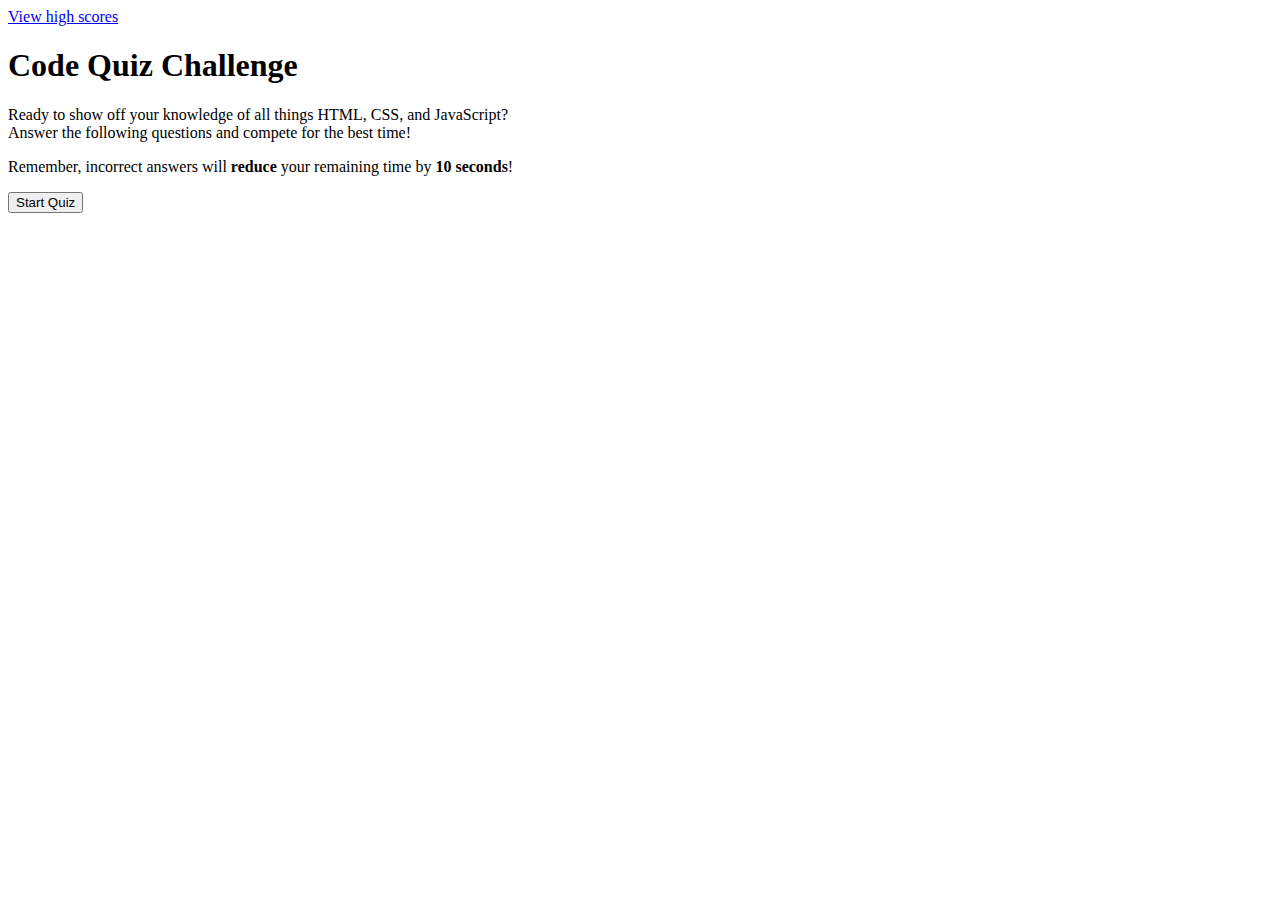
==== index.html @ 4cdd15a3 "initial file load with basic HTML" ====
<!DOCTYPE html>
<html lang="en">

<head>
  <meta charset="UTF-8">
  <meta http-equiv="X-UA-Compatible" content="IE=edge">
  <meta name="viewport" content="width=device-width, initial-scale=1.0">
  <link rel="stylesheet" type="text/css" href="./assets/css/style.css">
  <title>Code Quiz</title>
</head>

<body>
  <header>
    <a href="./highscores.html">View high scores</a>
    <div class="timer"></div>
  </header>

  <main>
    <div class="container">
      <section class="question-text">
        <h1>Code Quiz Challenge</h1>
        <p>Ready to show off your knowledge of all things HTML, CSS, and JavaScript?
          <br />
          Answer the following questions and compete for the best time!
        </p>
        <p>Remember, incorrect answers will <strong>reduce</strong> your remaining time by <strong>10 seconds</strong>!
        </p>
        <div class="answer-choices">
          <ul id="options"></ul>
        </div>
        <button id="startQuiz">Start Quiz</button>
      </section>
    </div>
  </main>

  <script src="./assets/js/script.js"></script>

</body>

</html>
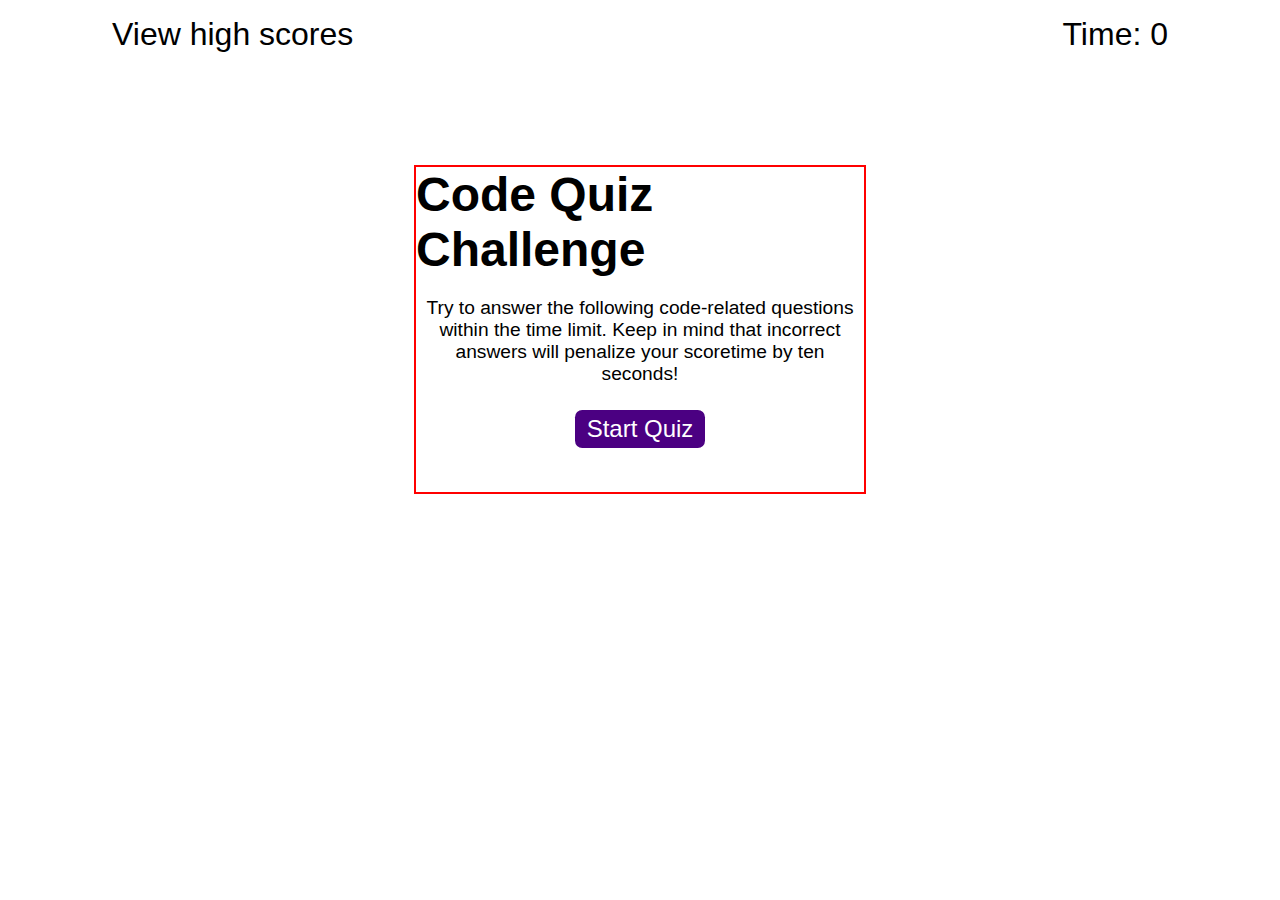
==== commit e80ded3e: "correcting initial files" ====
--- a/index.html
+++ b/index.html
@@ -12,23 +12,41 @@
 <body>
   <header>
     <a href="./highscores.html">View high scores</a>
-    <div class="timer"></div>
+    <div id="time-text">Time: <span id="time">0</span></div>
   </header>
 
   <main>
-    <div class="container">
-      <section class="question-text">
-        <h1>Code Quiz Challenge</h1>
-        <p>Ready to show off your knowledge of all things HTML, CSS, and JavaScript?
-          <br />
-          Answer the following questions and compete for the best time!
+    <div class="container" id="start">
+      <section class="start-page text-body">
+        <h1 class="text-large">Code Quiz Challenge</h1>
+        <p class="text-center text-small" id="start-text">Try to answer the following code-related questions within the time limit. 
+          Keep in mind that incorrect answers will penalize your scoretime by ten seconds!
         </p>
-        <p>Remember, incorrect answers will <strong>reduce</strong> your remaining time by <strong>10 seconds</strong>!
-        </p>
-        <div class="answer-choices">
-          <ul id="options"></ul>
+        <button type="button" class="btn text-center" id="start-quiz">Start Quiz</button>
+      </section>
+    </div>
+    <div class="container" id="quiz-page">
+      <section class="quiz text-body" id="quiz">
+        <h1 class="text-med" id="question">Test</h1>
+        <div id="choices">
+          <button type="button" class="btn text-left" id="option1">1</button>
+          <button type="button" class="btn text-left" id="option2">2</button>
+          <button type="button" class="btn text-left" id="option3">3</button>
+          <button type="button" class="btn text-left" id="option4">4</button>
         </div>
-        <button id="startQuiz">Start Quiz</button>
+        <div id="answer">
+          <p class="answer-eval">Test</p>
+        </div>
+      </section>
+    </div>
+    <div class="container" id="final-score">
+      <section class="score text-body" id="score-entry">
+        <h1 class="text-med">All done!</h1>
+        <p class="input-text text-small">Your final score: <span class="text-small" id="score"></span></p>
+        <div>
+          <p class="input-text text-small">Enter your initials: <input type="text" id="initials"></p>
+          <button type="button" class="btn text-center" id="submit-score">Submit</button>
+        </div>
       </section>
     </div>
   </main>
--- a/assets/css/style.css
+++ b/assets/css/style.css
@@ -0,0 +1,147 @@
+:root {
+  --question-font-size: 25px;
+  --btn-background: indigo;
+  --btn-font-color: white;
+}
+
+* {
+  margin: 0;
+  border: 0;
+  font-family:'TW Cen MT', 'Trebuchet MS', Arial, sans-serif;
+}
+
+/* General styling START */
+.btn {
+  background-color: var(--btn-background);
+  color: var(--btn-font-color);
+  border-radius: 0.3em;
+  font-size: 1.5em;
+  padding: 0.2em 0.5em;
+  margin-bottom: 10%;
+}
+
+.text-body {
+  border: 2px red solid;
+  width: 35%;
+  display: flex;
+  flex-wrap: wrap;
+  flex-direction: column;
+}
+
+.text-large {
+  font-size: 3em;
+  font-weight: bold;
+  margin-bottom: 20px;
+}
+
+.text-med {
+  font-size: 2.5em;
+  font-weight: bold;
+}
+
+.text-small {
+  font-size: 1.2em;
+}
+
+.text-left {
+  text-align: left;
+}
+
+.text-center {
+  text-align: center;
+}
+/* General styling END */
+
+/* High score link and timer START */
+header {
+  display: flex;
+  justify-content: space-between;
+  margin: 1em 7em 7em 7em;
+}
+
+header a {
+  text-decoration: none;
+  color: var(--answer-background);
+  font-size: 2em;
+}
+
+#time-text {
+  font-size: 2em;
+}
+/* High score and timer END */
+
+.container {
+  display: flex;
+  justify-content: center;
+}
+
+/* Start screen START */
+.start-page h1 {
+  align-self: center;
+}
+
+#start-text {
+  font-size: 1.2em;
+  margin-bottom: 25px;
+}
+
+.start-page button {
+  align-self: center;
+}
+/* Start screen END */
+
+/* Initial load Start */
+#quiz, #score-entry {
+  display: none;
+}
+/* Initial load END */
+
+/* Quiz START */
+#question {
+  text-align: left;
+}
+
+#choices {
+  display: flex;
+  flex-direction: column;
+  align-self: flex-start;
+  justify-content: space-between;
+  margin-left: 2%;
+}
+
+.answer-eval {
+  font-size:2em;
+  font-style: italic;
+  color: gray;
+  border-top: 3px grey solid;
+}
+/* Quiz END */
+
+/* Input START */
+.score h1 {
+  margin-bottom: 2%;
+}
+
+.score button {
+  align-self: center;
+}
+
+.score div {
+  display: flex;
+  flex-direction: row;
+}
+
+#submit {
+  margin-left: 5%;
+}
+
+.input-text {
+  margin-bottom: 5%;
+  margin-left: 2%;
+}
+
+#initials {
+  border: 2px black solid;
+  margin-right: 25px;
+}
+/* Input End */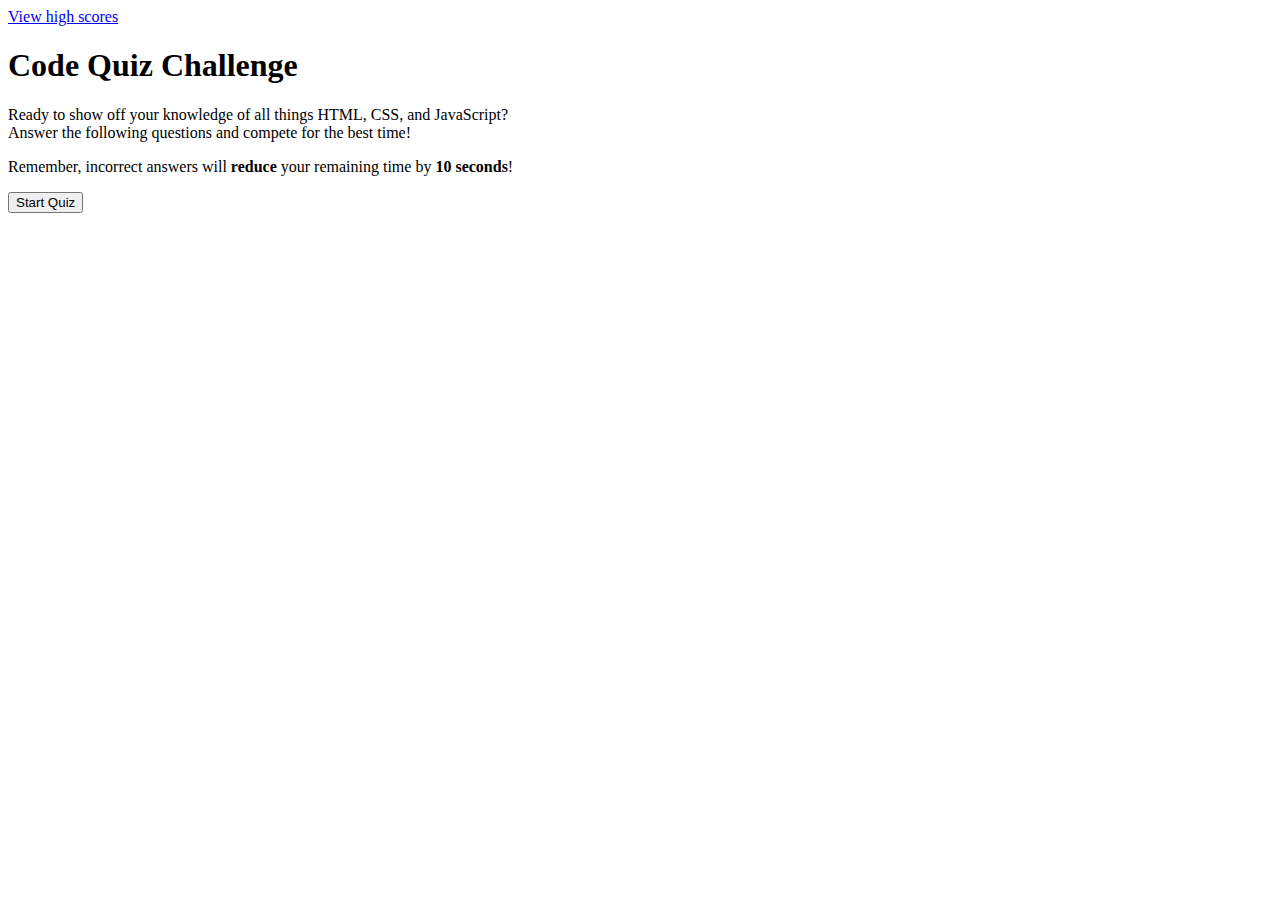
==== commit 7764046d: "Revert "correcting initial files"" ====
--- a/index.html
+++ b/index.html
@@ -12,41 +12,23 @@
 <body>
   <header>
     <a href="./highscores.html">View high scores</a>
-    <div id="time-text">Time: <span id="time">0</span></div>
+    <div class="timer"></div>
   </header>
 
   <main>
-    <div class="container" id="start">
-      <section class="start-page text-body">
-        <h1 class="text-large">Code Quiz Challenge</h1>
-        <p class="text-center text-small" id="start-text">Try to answer the following code-related questions within the time limit. 
-          Keep in mind that incorrect answers will penalize your scoretime by ten seconds!
+    <div class="container">
+      <section class="question-text">
+        <h1>Code Quiz Challenge</h1>
+        <p>Ready to show off your knowledge of all things HTML, CSS, and JavaScript?
+          <br />
+          Answer the following questions and compete for the best time!
         </p>
-        <button type="button" class="btn text-center" id="start-quiz">Start Quiz</button>
-      </section>
-    </div>
-    <div class="container" id="quiz-page">
-      <section class="quiz text-body" id="quiz">
-        <h1 class="text-med" id="question">Test</h1>
-        <div id="choices">
-          <button type="button" class="btn text-left" id="option1">1</button>
-          <button type="button" class="btn text-left" id="option2">2</button>
-          <button type="button" class="btn text-left" id="option3">3</button>
-          <button type="button" class="btn text-left" id="option4">4</button>
+        <p>Remember, incorrect answers will <strong>reduce</strong> your remaining time by <strong>10 seconds</strong>!
+        </p>
+        <div class="answer-choices">
+          <ul id="options"></ul>
         </div>
-        <div id="answer">
-          <p class="answer-eval">Test</p>
-        </div>
-      </section>
-    </div>
-    <div class="container" id="final-score">
-      <section class="score text-body" id="score-entry">
-        <h1 class="text-med">All done!</h1>
-        <p class="input-text text-small">Your final score: <span class="text-small" id="score"></span></p>
-        <div>
-          <p class="input-text text-small">Enter your initials: <input type="text" id="initials"></p>
-          <button type="button" class="btn text-center" id="submit-score">Submit</button>
-        </div>
+        <button id="startQuiz">Start Quiz</button>
       </section>
     </div>
   </main>
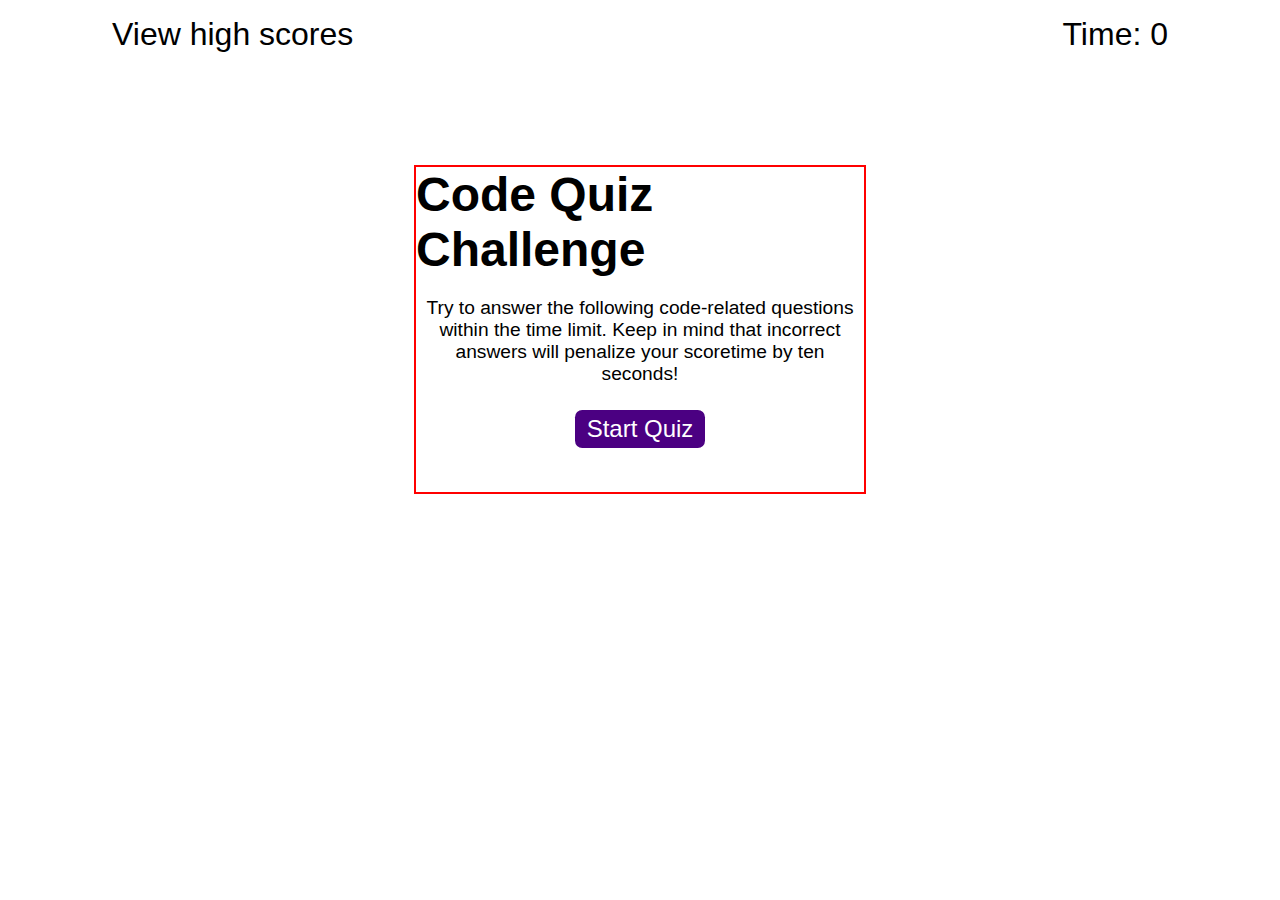
==== commit 50153b74: "Revert "Revert "correcting initial files""" ====
--- a/index.html
+++ b/index.html
@@ -12,23 +12,41 @@
 <body>
   <header>
     <a href="./highscores.html">View high scores</a>
-    <div class="timer"></div>
+    <div id="time-text">Time: <span id="time">0</span></div>
   </header>
 
   <main>
-    <div class="container">
-      <section class="question-text">
-        <h1>Code Quiz Challenge</h1>
-        <p>Ready to show off your knowledge of all things HTML, CSS, and JavaScript?
-          <br />
-          Answer the following questions and compete for the best time!
+    <div class="container" id="start">
+      <section class="start-page text-body">
+        <h1 class="text-large">Code Quiz Challenge</h1>
+        <p class="text-center text-small" id="start-text">Try to answer the following code-related questions within the time limit. 
+          Keep in mind that incorrect answers will penalize your scoretime by ten seconds!
         </p>
-        <p>Remember, incorrect answers will <strong>reduce</strong> your remaining time by <strong>10 seconds</strong>!
-        </p>
-        <div class="answer-choices">
-          <ul id="options"></ul>
+        <button type="button" class="btn text-center" id="start-quiz">Start Quiz</button>
+      </section>
+    </div>
+    <div class="container" id="quiz-page">
+      <section class="quiz text-body" id="quiz">
+        <h1 class="text-med" id="question">Test</h1>
+        <div id="choices">
+          <button type="button" class="btn text-left" id="option1">1</button>
+          <button type="button" class="btn text-left" id="option2">2</button>
+          <button type="button" class="btn text-left" id="option3">3</button>
+          <button type="button" class="btn text-left" id="option4">4</button>
         </div>
-        <button id="startQuiz">Start Quiz</button>
+        <div id="answer">
+          <p class="answer-eval">Test</p>
+        </div>
+      </section>
+    </div>
+    <div class="container" id="final-score">
+      <section class="score text-body" id="score-entry">
+        <h1 class="text-med">All done!</h1>
+        <p class="input-text text-small">Your final score: <span class="text-small" id="score"></span></p>
+        <div>
+          <p class="input-text text-small">Enter your initials: <input type="text" id="initials"></p>
+          <button type="button" class="btn text-center" id="submit-score">Submit</button>
+        </div>
       </section>
     </div>
   </main>
--- a/assets/css/style.css
+++ b/assets/css/style.css
@@ -0,0 +1,147 @@
+:root {
+  --question-font-size: 25px;
+  --btn-background: indigo;
+  --btn-font-color: white;
+}
+
+* {
+  margin: 0;
+  border: 0;
+  font-family:'TW Cen MT', 'Trebuchet MS', Arial, sans-serif;
+}
+
+/* General styling START */
+.btn {
+  background-color: var(--btn-background);
+  color: var(--btn-font-color);
+  border-radius: 0.3em;
+  font-size: 1.5em;
+  padding: 0.2em 0.5em;
+  margin-bottom: 10%;
+}
+
+.text-body {
+  border: 2px red solid;
+  width: 35%;
+  display: flex;
+  flex-wrap: wrap;
+  flex-direction: column;
+}
+
+.text-large {
+  font-size: 3em;
+  font-weight: bold;
+  margin-bottom: 20px;
+}
+
+.text-med {
+  font-size: 2.5em;
+  font-weight: bold;
+}
+
+.text-small {
+  font-size: 1.2em;
+}
+
+.text-left {
+  text-align: left;
+}
+
+.text-center {
+  text-align: center;
+}
+/* General styling END */
+
+/* High score link and timer START */
+header {
+  display: flex;
+  justify-content: space-between;
+  margin: 1em 7em 7em 7em;
+}
+
+header a {
+  text-decoration: none;
+  color: var(--answer-background);
+  font-size: 2em;
+}
+
+#time-text {
+  font-size: 2em;
+}
+/* High score and timer END */
+
+.container {
+  display: flex;
+  justify-content: center;
+}
+
+/* Start screen START */
+.start-page h1 {
+  align-self: center;
+}
+
+#start-text {
+  font-size: 1.2em;
+  margin-bottom: 25px;
+}
+
+.start-page button {
+  align-self: center;
+}
+/* Start screen END */
+
+/* Initial load Start */
+#quiz, #score-entry {
+  display: none;
+}
+/* Initial load END */
+
+/* Quiz START */
+#question {
+  text-align: left;
+}
+
+#choices {
+  display: flex;
+  flex-direction: column;
+  align-self: flex-start;
+  justify-content: space-between;
+  margin-left: 2%;
+}
+
+.answer-eval {
+  font-size:2em;
+  font-style: italic;
+  color: gray;
+  border-top: 3px grey solid;
+}
+/* Quiz END */
+
+/* Input START */
+.score h1 {
+  margin-bottom: 2%;
+}
+
+.score button {
+  align-self: center;
+}
+
+.score div {
+  display: flex;
+  flex-direction: row;
+}
+
+#submit {
+  margin-left: 5%;
+}
+
+.input-text {
+  margin-bottom: 5%;
+  margin-left: 2%;
+}
+
+#initials {
+  border: 2px black solid;
+  margin-right: 25px;
+}
+/* Input End */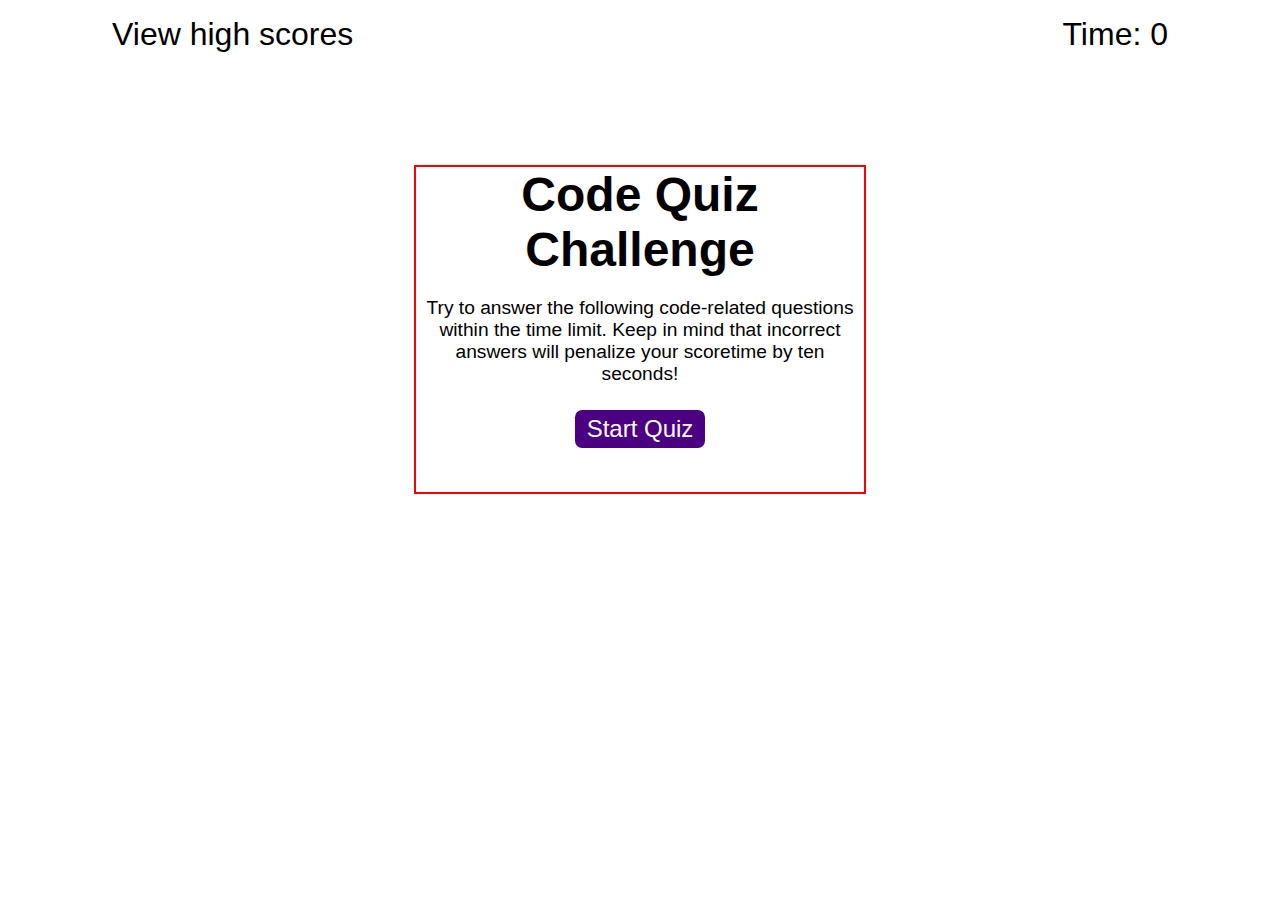
==== commit 90aa60eb: "built js script for all clicks and rendering" ====
--- a/index.html
+++ b/index.html
@@ -5,20 +5,20 @@
   <meta charset="UTF-8">
   <meta http-equiv="X-UA-Compatible" content="IE=edge">
   <meta name="viewport" content="width=device-width, initial-scale=1.0">
-  <link rel="stylesheet" type="text/css" href="./assets/css/style.css">
+   <link rel="stylesheet" type="text/css" href="./assets/css/style.css">
   <title>Code Quiz</title>
 </head>
 
 <body>
   <header>
-    <a href="./highscores.html">View high scores</a>
-    <div id="time-text">Time: <span id="time">0</span></div>
+      <a id="highscore" href="./highscores.html">View high scores</a>
+      <div id="time-text">Time: <span id="time">0</span></div>
   </header>
 
   <main>
     <div class="container" id="start">
       <section class="start-page text-body">
-        <h1 class="text-large">Code Quiz Challenge</h1>
+        <h1 class="text-large text-center">Code Quiz Challenge</h1>
         <p class="text-center text-small" id="start-text">Try to answer the following code-related questions within the time limit. 
           Keep in mind that incorrect answers will penalize your scoretime by ten seconds!
         </p>
@@ -27,15 +27,15 @@
     </div>
     <div class="container" id="quiz-page">
       <section class="quiz text-body" id="quiz">
-        <h1 class="text-med" id="question">Test</h1>
+        <h1 class="text-med" id="question"></h1>
         <div id="choices">
-          <button type="button" class="btn text-left" id="option1">1</button>
-          <button type="button" class="btn text-left" id="option2">2</button>
-          <button type="button" class="btn text-left" id="option3">3</button>
-          <button type="button" class="btn text-left" id="option4">4</button>
+          <!-- <button type="button" class="btn text-left" id="option1 0"></button>
+          <button type="button" class="btn text-left" id="option2 1"></button>
+          <button type="button" class="btn text-left" id="option3 2"></button>
+          <button type="button" class="btn text-left" id="option4 3"></button> -->
         </div>
         <div id="answer">
-          <p class="answer-eval">Test</p>
+          <p class="answer-eval"></p>
         </div>
       </section>
     </div>
@@ -51,6 +51,9 @@
     </div>
   </main>
 
+  <script src="https://code.jquery.com/jquery-3.3.1.slim.min.js" integrity="sha384-q8i/X+965DzO0rT7abK41JStQIAqVgRVzpbzo5smXKp4YfRvH+8abtTE1Pi6jizo" crossorigin="anonymous"></script>
+  <script src="https://cdn.jsdelivr.net/npm/popper.js@1.14.7/dist/umd/popper.min.js" integrity="sha384-UO2eT0CpHqdSJQ6hJty5KVphtPhzWj9WO1clHTMGa3JDZwrnQq4sF86dIHNDz0W1" crossorigin="anonymous"></script>
+  <script src="https://cdn.jsdelivr.net/npm/bootstrap@4.3.1/dist/js/bootstrap.min.js" integrity="sha384-JjSmVgyd0p3pXB1rRibZUAYoIIy6OrQ6VrjIEaFf/nJGzIxFDsf4x0xIM+B07jRM" crossorigin="anonymous"></script>
   <script src="./assets/js/script.js"></script>
 
 </body>
--- a/assets/css/style.css
+++ b/assets/css/style.css
@@ -91,7 +91,7 @@
 /* Start screen END */
 
 /* Initial load Start */
-#quiz, #score-entry {
+#quiz-page, #final-score {
   display: none;
 }
 /* Initial load END */
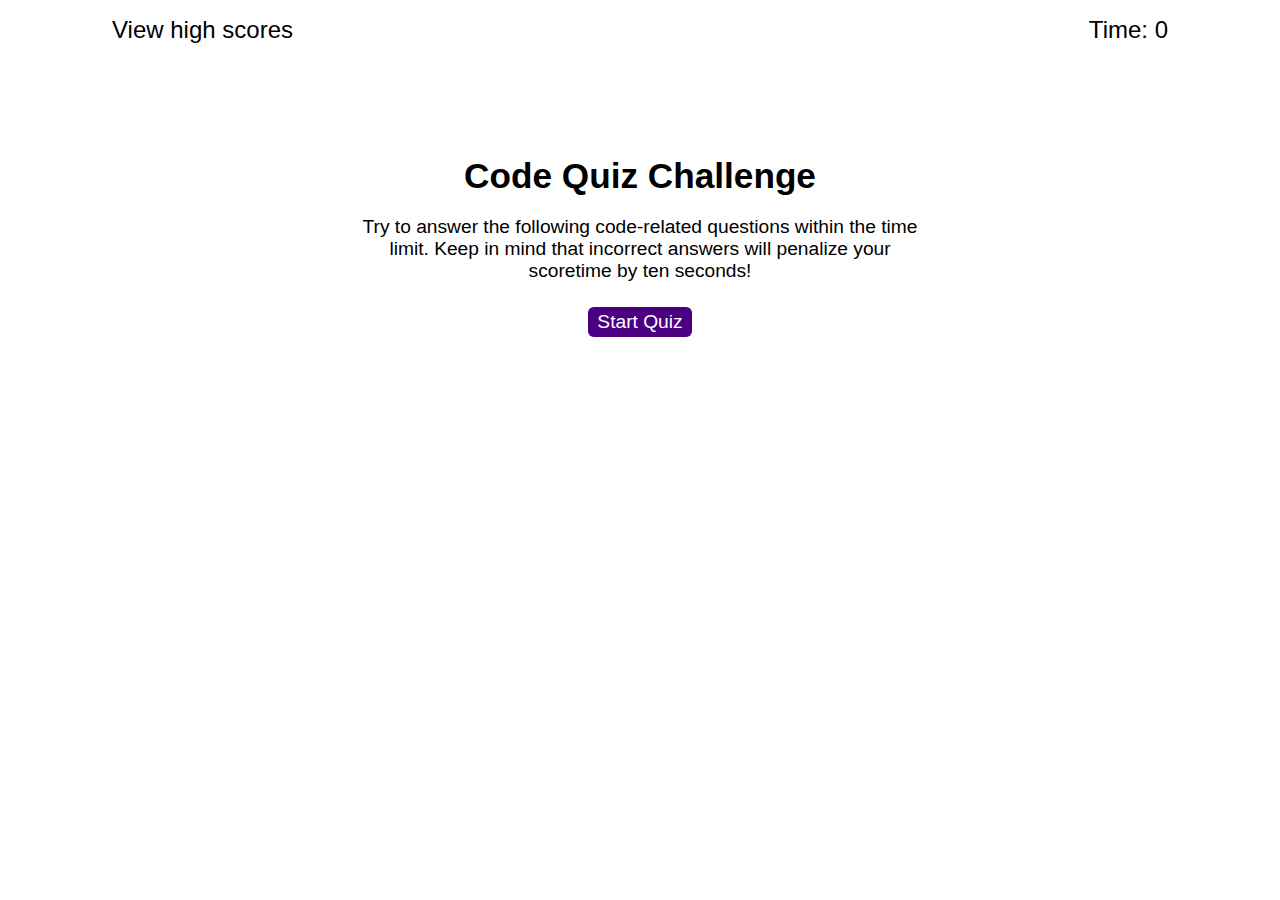
==== commit 8445908c: "updated script to correct issues with timer, timeout, button display; updated style for all elements" ====
--- a/index.html
+++ b/index.html
@@ -22,20 +22,16 @@
         <p class="text-center text-small" id="start-text">Try to answer the following code-related questions within the time limit. 
           Keep in mind that incorrect answers will penalize your scoretime by ten seconds!
         </p>
-        <button type="button" class="btn text-center" id="start-quiz">Start Quiz</button>
+        <button type="button" class="btn text-center" id="start-quiz"><span>Start Quiz</span></button>
       </section>
     </div>
     <div class="container" id="quiz-page">
       <section class="quiz text-body" id="quiz">
         <h1 class="text-med" id="question"></h1>
         <div id="choices">
-          <!-- <button type="button" class="btn text-left" id="option1 0"></button>
-          <button type="button" class="btn text-left" id="option2 1"></button>
-          <button type="button" class="btn text-left" id="option3 2"></button>
-          <button type="button" class="btn text-left" id="option4 3"></button> -->
         </div>
         <div id="answer">
-          <p class="answer-eval"></p>
+          <p id="answer-eval"></p>
         </div>
       </section>
     </div>
--- a/assets/css/style.css
+++ b/assets/css/style.css
@@ -15,32 +15,33 @@
   background-color: var(--btn-background);
   color: var(--btn-font-color);
   border-radius: 0.3em;
-  font-size: 1.5em;
+  font-size: 1.2em;
   padding: 0.2em 0.5em;
   margin-bottom: 10%;
 }
 
 .text-body {
-  border: 2px red solid;
-  width: 35%;
+  /* border: 2px red solid; */
+  width: 45%;
   display: flex;
   flex-wrap: wrap;
   flex-direction: column;
 }
 
 .text-large {
-  font-size: 3em;
+  font-size: 2.2em;
   font-weight: bold;
   margin-bottom: 20px;
 }
 
 .text-med {
-  font-size: 2.5em;
+  font-size: 1.5em;
   font-weight: bold;
+  margin-bottom: 20px;
 }
 
 .text-small {
-  font-size: 1.2em;
+  font-size: 1em;
 }
 
 .text-left {
@@ -62,11 +63,11 @@
 header a {
   text-decoration: none;
   color: var(--answer-background);
-  font-size: 2em;
+  font-size: 1.5em;
 }
 
 #time-text {
-  font-size: 2em;
+  font-size: 1.5em;
 }
 /* High score and timer END */
 
@@ -109,8 +110,8 @@
   margin-left: 2%;
 }
 
-.answer-eval {
-  font-size:2em;
+#answer-eval {
+  font-size:1.2em;
   font-style: italic;
   color: gray;
   border-top: 3px grey solid;
@@ -122,16 +123,17 @@
   margin-bottom: 2%;
 }
 
-.score button {
-  align-self: center;
-}
-
 .score div {
   display: flex;
   flex-direction: row;
 }
 
-#submit {
+.score div button {
+  align-self: center;
+}
+
+#submit-score {
+  font-size: 1.2em;
   margin-left: 5%;
 }
 
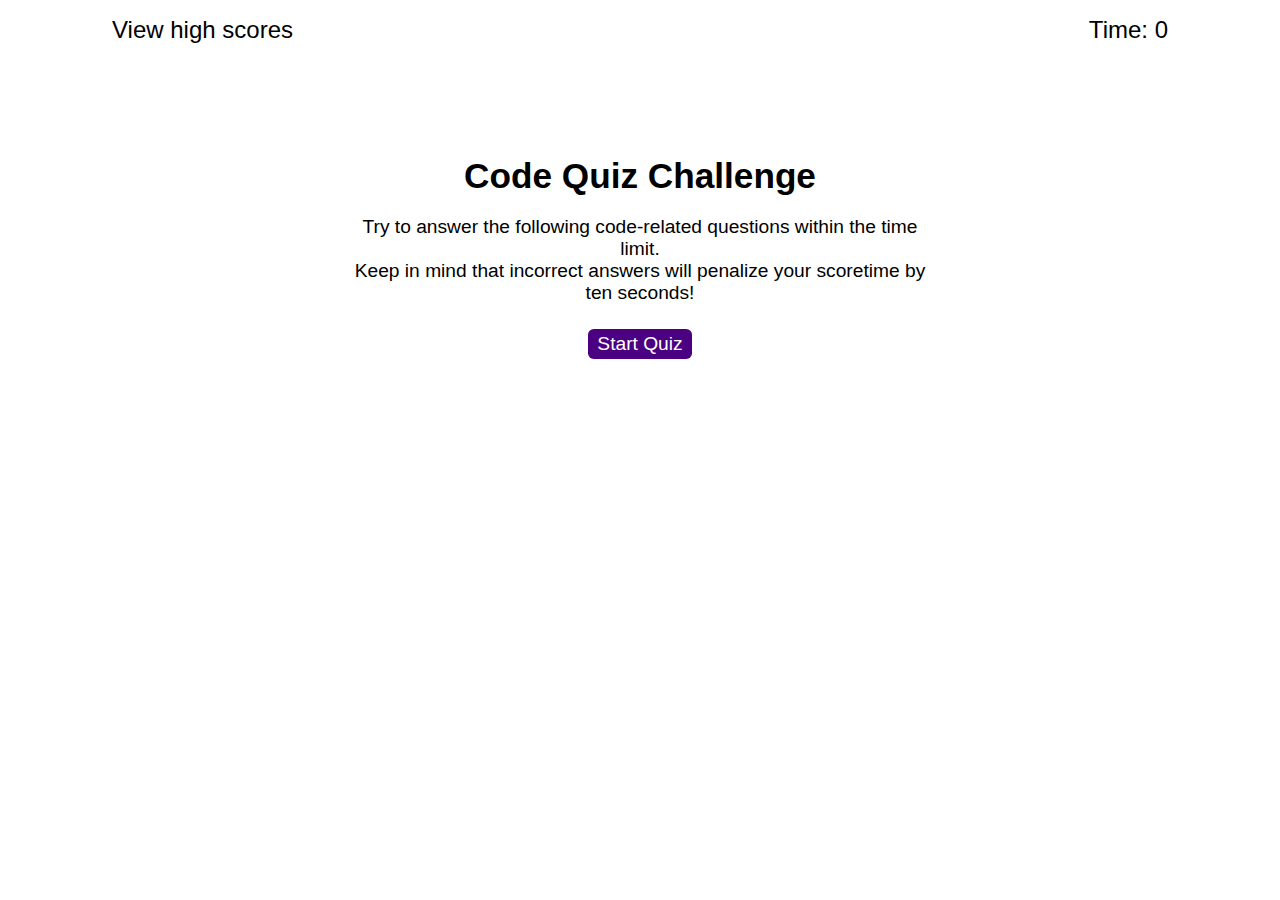
==== commit deab1c92: "added line break in p element of start page" ====
--- a/index.html
+++ b/index.html
@@ -19,7 +19,7 @@
     <div class="container" id="start">
       <section class="start-page text-body">
         <h1 class="text-large text-center">Code Quiz Challenge</h1>
-        <p class="text-center text-small" id="start-text">Try to answer the following code-related questions within the time limit. 
+        <p class="text-center text-small" id="start-text">Try to answer the following code-related questions within the time limit. <br /> 
           Keep in mind that incorrect answers will penalize your scoretime by ten seconds!
         </p>
         <button type="button" class="btn text-center" id="start-quiz"><span>Start Quiz</span></button>
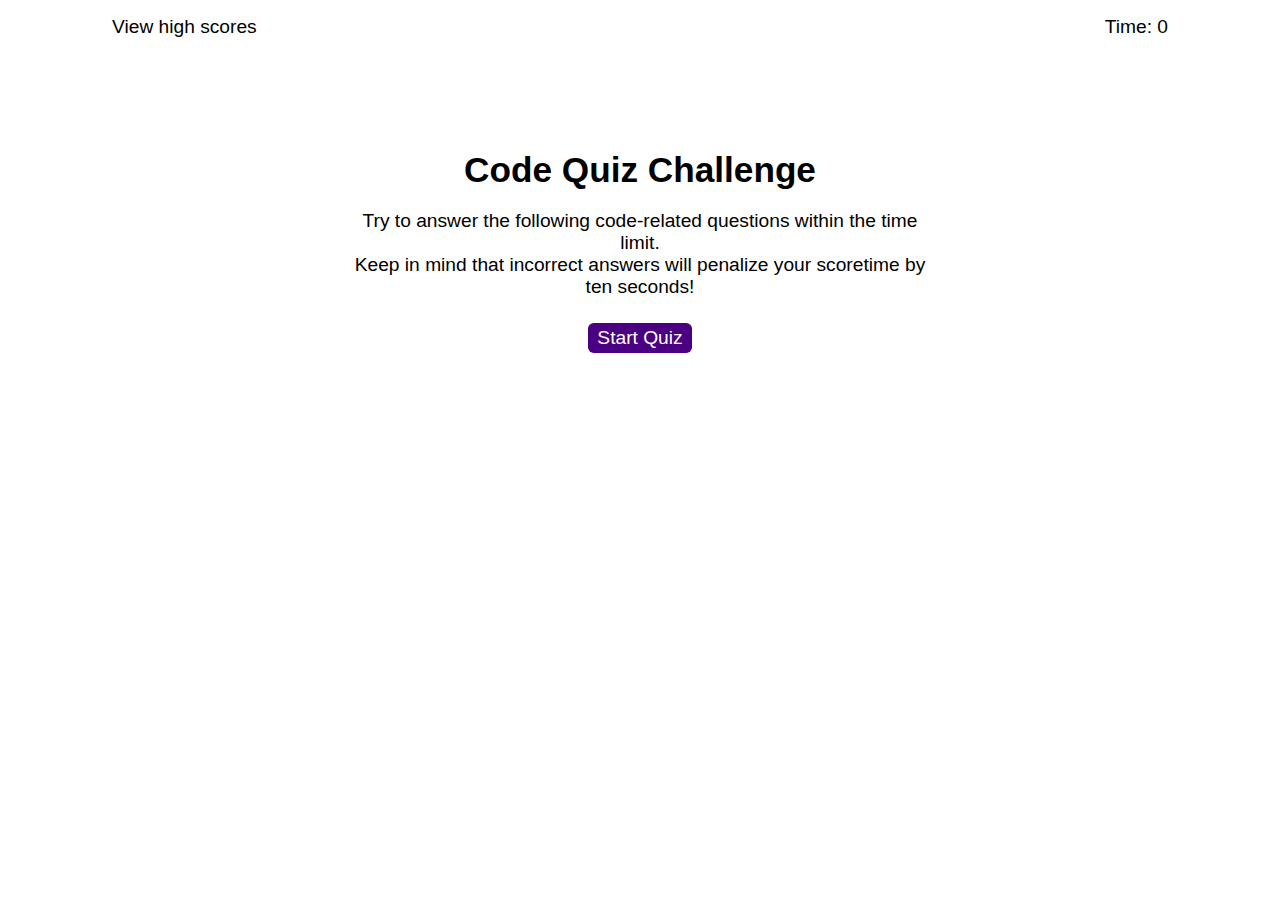
==== commit 9251ed04: "additional styling changes to tidy up look" ====
--- a/index.html
+++ b/index.html
@@ -37,10 +37,10 @@
     </div>
     <div class="container" id="final-score">
       <section class="score text-body" id="score-entry">
-        <h1 class="text-med">All done!</h1>
+        <h1 class="text-large">All done!</h1>
         <p class="input-text text-small">Your final score: <span class="text-small" id="score"></span></p>
         <div>
-          <p class="input-text text-small">Enter your initials: <input type="text" id="initials"></p>
+          <p class="text-small">Enter your initials: <input type="text" id="initials"></p>
           <button type="button" class="btn text-center" id="submit-score">Submit</button>
         </div>
       </section>
--- a/assets/css/style.css
+++ b/assets/css/style.css
@@ -63,11 +63,11 @@
 header a {
   text-decoration: none;
   color: var(--answer-background);
-  font-size: 1.5em;
+  font-size: 1.2em;
 }
 
 #time-text {
-  font-size: 1.5em;
+  font-size: 1.2em;
 }
 /* High score and timer END */
 
@@ -120,21 +120,26 @@
 
 /* Input START */
 .score h1 {
-  margin-bottom: 2%;
+  margin-bottom: 20px;
 }
 
 .score div {
   display: flex;
   flex-direction: row;
+  align-items: center;
 }
 
 .score div button {
   align-self: center;
 }
 
+.score div p {
+  margin-left: 2%;
+}
+
 #submit-score {
   font-size: 1.2em;
-  margin-left: 5%;
+  margin: auto;
 }
 
 .input-text {
